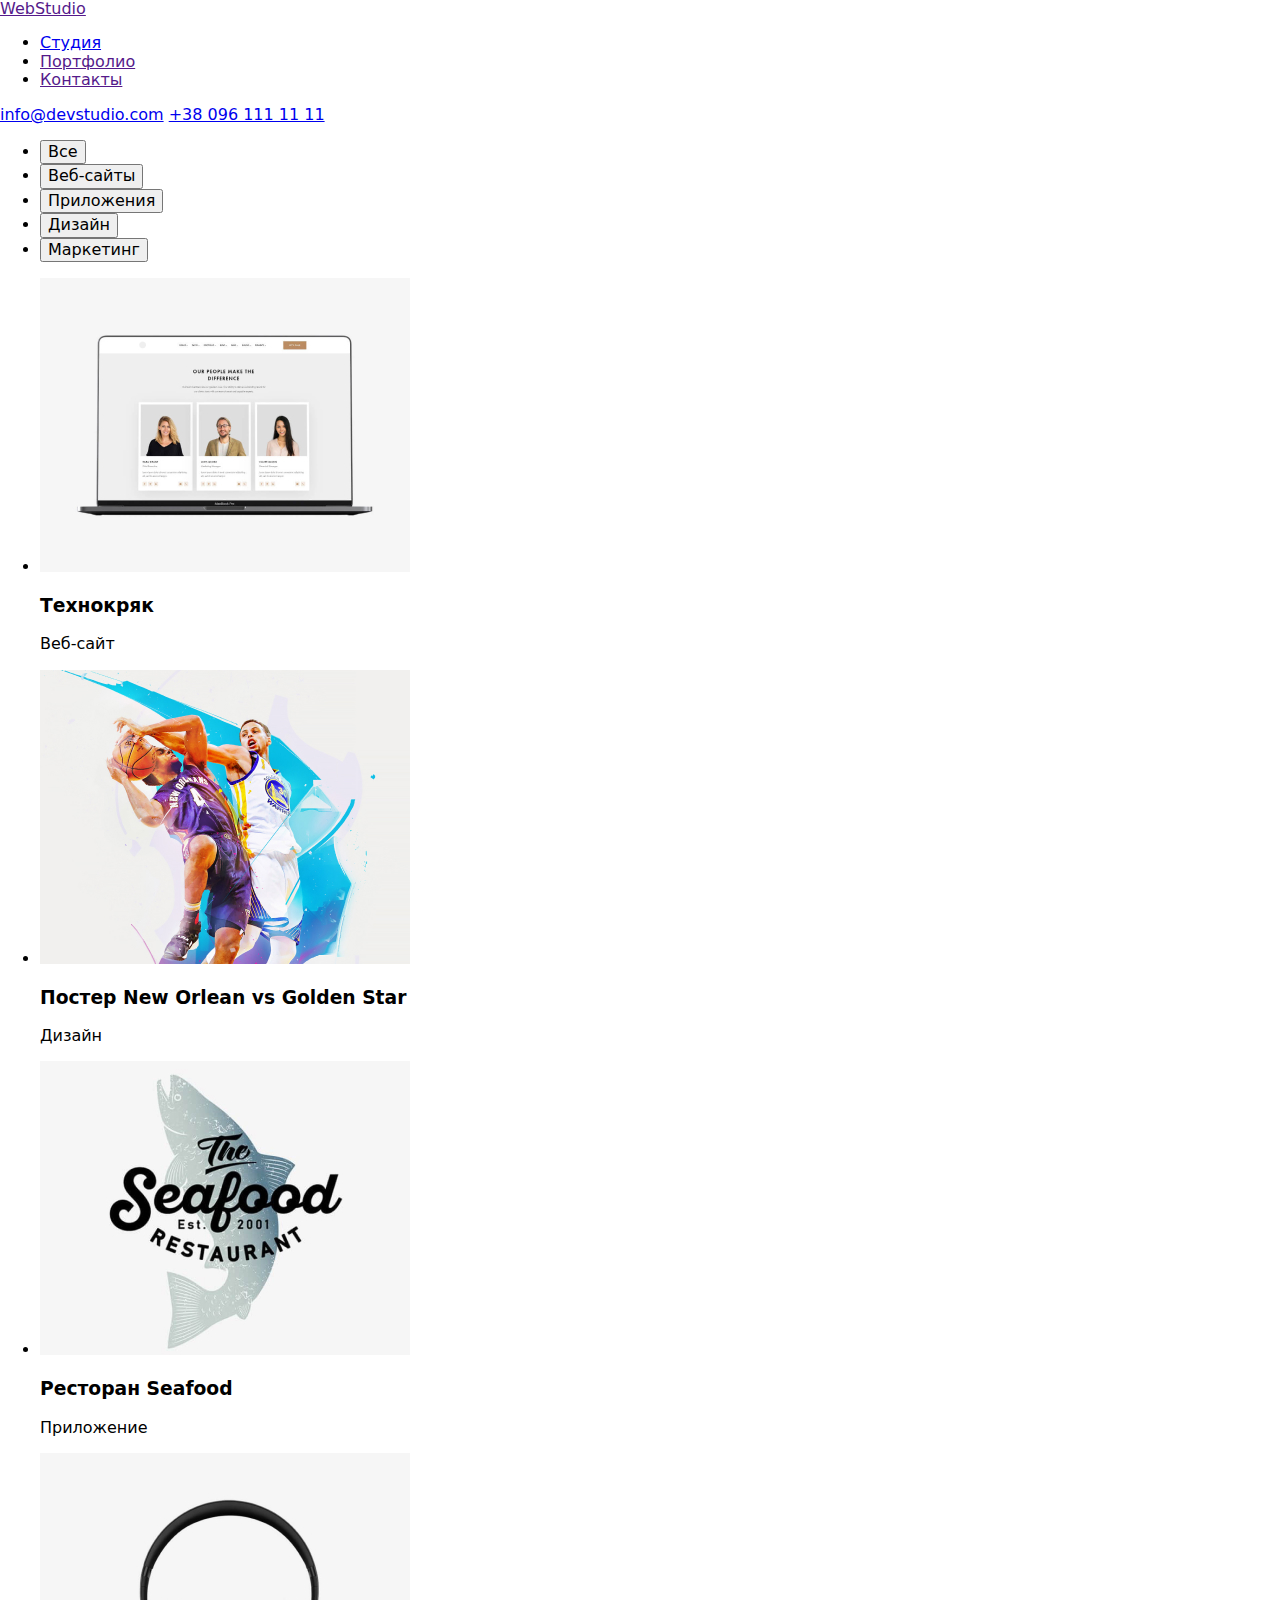
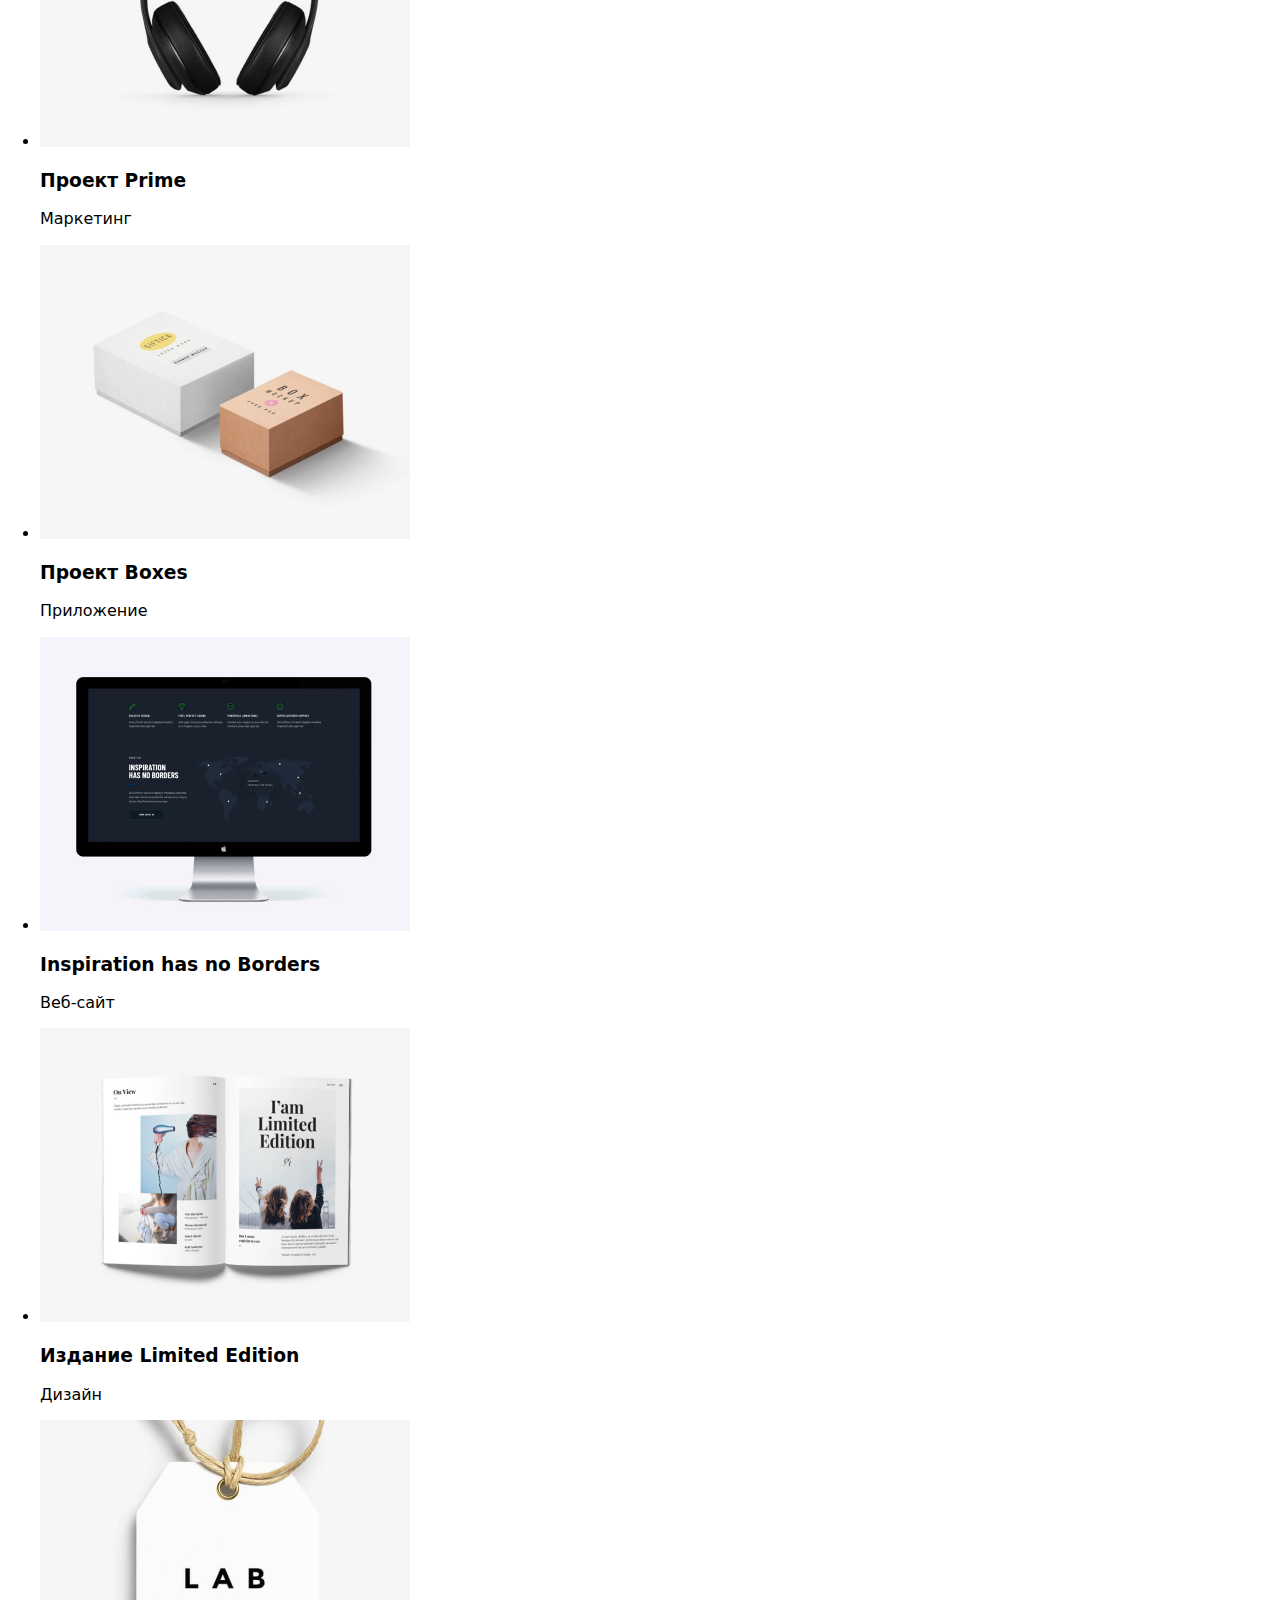
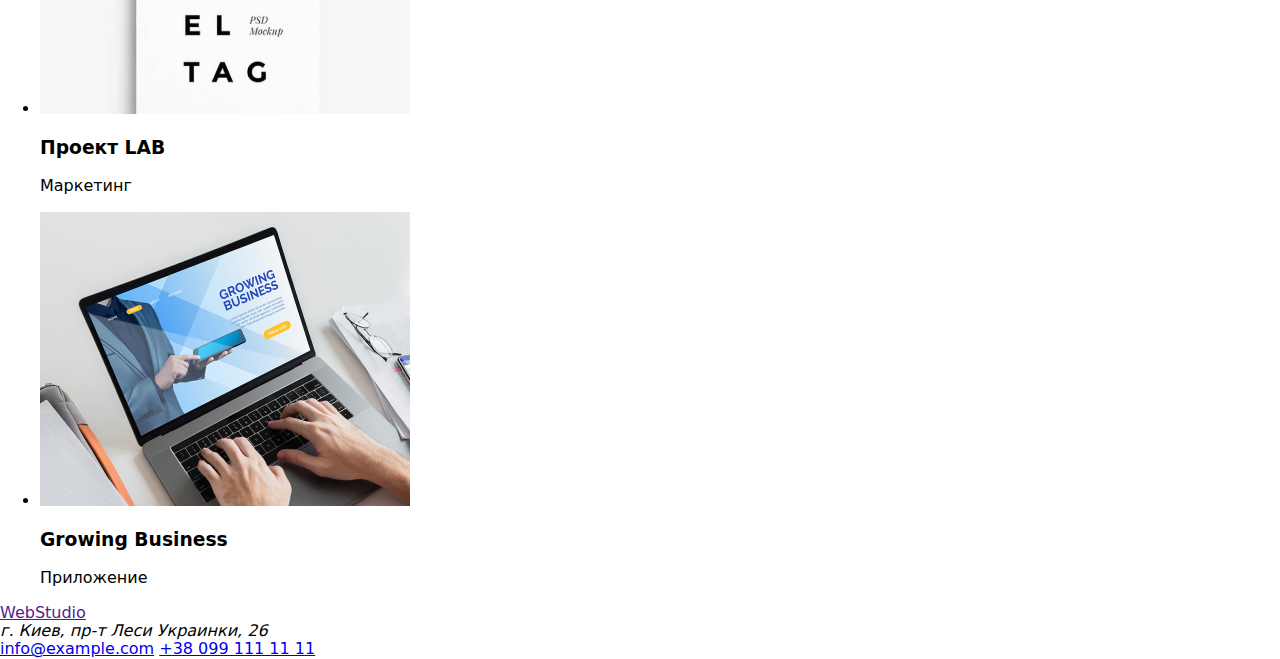
==== portfolio.html @ 9ca9619c "push2" ====
<!DOCTYPE html>
<html lang="ru">

<head>
    <meta charset="UTF-8" />
    <meta http-equiv="X-UA-Compatible" content="IE=edge" />
    <meta name="viewport" content="width=device-width, initial-scale=1.0" />
    <title>Portfolio</title>
    <link rel="stylesheet" href="./css/styles.css">
    <link rel="stylesheet"
        href="https://cdnjs.cloudflare.com/ajax/libs/modern-normalize/1.1.0/modern-normalize.min.css" />
    <link rel="preconnect" href="https://fonts.googleapis.com">
    <link rel="preconnect" href="https://fonts.gstatic.com" crossorigin>
    <link
        href="https://fonts.googleapis.com/css2?family=Raleway:wght@700&family=Roboto:ital,wght@0,500;0,700;1,400;1,900&display=swap"
        rel="stylesheet">
</head>

<body class="head">
    <header>
        <a href="">WebStudio</a>
        <nav>
            <ul>
                <li><a href="./index.html">Студия</a></li>
                <li><a href="">Портфолио</a></li>
                <li><a href="">Контакты</a></li>
            </ul>
        </nav>
        <a href="mailto:info@devstudio.com">info@devstudio.com</a>
        <a href="tel:+380961111111">+38 096 111 11 11</a>
    </header>
    <main>
        <nav>
            <ul>
                <li><button type="button">Все</button></li>
                <li><button type="button">Веб-сайты</button></li>
                <li><button type="button">Приложения</button></li>
                <li><button type="button">Дизайн</button></li>
                <li><button type="button">Маркетинг</button></li>
            </ul>
        </nav>
        <ul>
            <li>
                <img src="./images/portfolio/tekhnokryak.jpg" alt="Технокряк" width="370" />
                <h3>Технокряк</h3>
                <p>Веб-сайт</p>
            </li>
            <li>
                <img src="./images/portfolio/New-Orlean-vs-Golden-Star.jpg" alt="Постер" width="370" />
                <h3>Постер New Orlean vs Golden Star</h3>
                <p>Дизайн</p>
            </li>
            <li>
                <img src="./images/portfolio/seafood.jpg" alt="Приложение" width="370" />
                <h3>Ресторан Seafood</h3>
                <p>Приложение</p>
            </li>
            <li>
                <img src="./images/portfolio/prime.jpg" alt="Прайм" width="370" />
                <h3>Проект Prime</h3>
                <p>Маркетинг</p>
            </li>
            <li>
                <img src="./images/portfolio/boxes.jpg" alt="Проект Боксес" width="370">
                <h3>Проект Boxes</h3>
                <p>Приложение</p>
            </li>
            <li>
                <img src="./images/portfolio/Inspiration-has-no-Borders.jpg" lang="en" alt="Inspiration has no Borders"
                    width="370">
                <h3 lang="en">Inspiration has no Borders</h3>
                <p>Веб-сайт</p>
            </li>
            <li>
                <img src="./images/portfolio/limited-edition.jpg" alt="Издание Limited Edition" width="370">
                <h3>Издание Limited Edition</h3>
                <p>Дизайн</p>
            </li>
            <li>
                <img src="./images/portfolio/lab.jpg" alt="Проект LAB" width="370">
                <h3>Проект LAB</h3>
                <p>Маркетинг</p>
            </li>
            <li>
                <img src="./images/portfolio/growing-business.jpg" alt="Growing Business" width="370">
                <h3 lang="en">Growing Business</h3>
                <p>Приложение</p>
            </li>
        </ul>
    </main>
    <footer>
        <a href="">WebStudio</a>
        <address>г. Киев, пр-т Леси Украинки, 26</address>
        <a href="mailto:info@example.com">info@example.com</a>
        <a href="tel:+380991111111">+38 099 111 11 11</a>
    </footer>
</body>

</html>
---- css/styles.css ----
:root {
    --brand-color #2196F3;
    --white-color #ffffff;
}

.web {
    position: absolute;
    width: 145px;
    height: 31px;
    left: 215px;
    top: 24px;
    font-family: Raleway;
    font-style: normal;
    font-weight: bold;
    font-size: 26px;
    line-height: 31px;
    letter-spacing: 0.03em;
    color: #2196f3;
}

.head-studio {
    position: absolute;
    width: 49px;
    height: 16px;
    left: 453px;
    top: 32px;
    font-family: Roboto;
    font-style: normal;
    font-weight: 500;
    font-size: 14px;
    line-height: 16px;
    letter-spacing: 0.02em;
    color: #212121;
    text-decoration: none;
}

.head-studio:hover  {
    color: #2196F3;
}

.head-portfolio {
    position: absolute;
    width: 77px;
    height: 16px;
    left: 552px;
    top: 32px;
    font-family: Roboto;
    font-style: normal;
    font-weight: 500;
    font-size: 14px;
    line-height: 16px;
    letter-spacing: 0.02em;
    color: #212121;
    text-decoration: none;
}

.head-portfolio:hover  {
    color: #2196F3;
}

.head-contacts {
    position: absolute;
    width: 68px;
    height: 16px;
    left: 679px;
    top: 32px;
    font-family: Roboto;
    font-style: normal;
    font-weight: 500;
    font-size: 14px;
    line-height: 16px;
    letter-spacing: 0.02em;
    color: #212121;
    text-decoration: none;
}

.head-contacts:hover  {
    color: #2196F3;
}

.head-mail {
    position: absolute;
    width: 135px;
    height: 16px;
    left: 1078px;
    top: 32px;
    font-family: Roboto;
    font-style: normal;
    font-weight: 500;
    font-size: 14px;
    line-height: 16px;
    letter-spacing: 0.02em;
    color: #757575;
}

.head-mail:hover {
    color: #2196F3;
}

.head-tel {
    position: absolute;
    width: 122px;
    height: 16px;
    left: 1263px;
    top: 32px;
    font-family: Roboto;
    font-style: normal;
    font-weight: 500;
    font-size: 14px;
    line-height: 16px;
    letter-spacing: 0.02em;
    color: #757575;
}

.head-tel:hover {
    color: #2196F3;
}

.general {
  background-color: #e5e5e5;
  position: relative;
  width: 1600px;
  height: 2349px;
}

.head {
  position: absolute;
  width: 1600px;
  height: 80px;
  left: 0px;
  top: 0px;
  background: #ffffff;
}

.heroe {
  position: absolute;
  width: 1600px;
  height: 600px;
  left: 0px;
  top: 80px;
  background-color: #2f303a;
}

.button {
}

.body {
}

.body {
  background-color: #e5e5e5;
}

/*
акцент #2196F3;
заголовки, ссылки #212121;
белый #FFFFFF;

*/
/* 
 style="list-style: none;"
  */
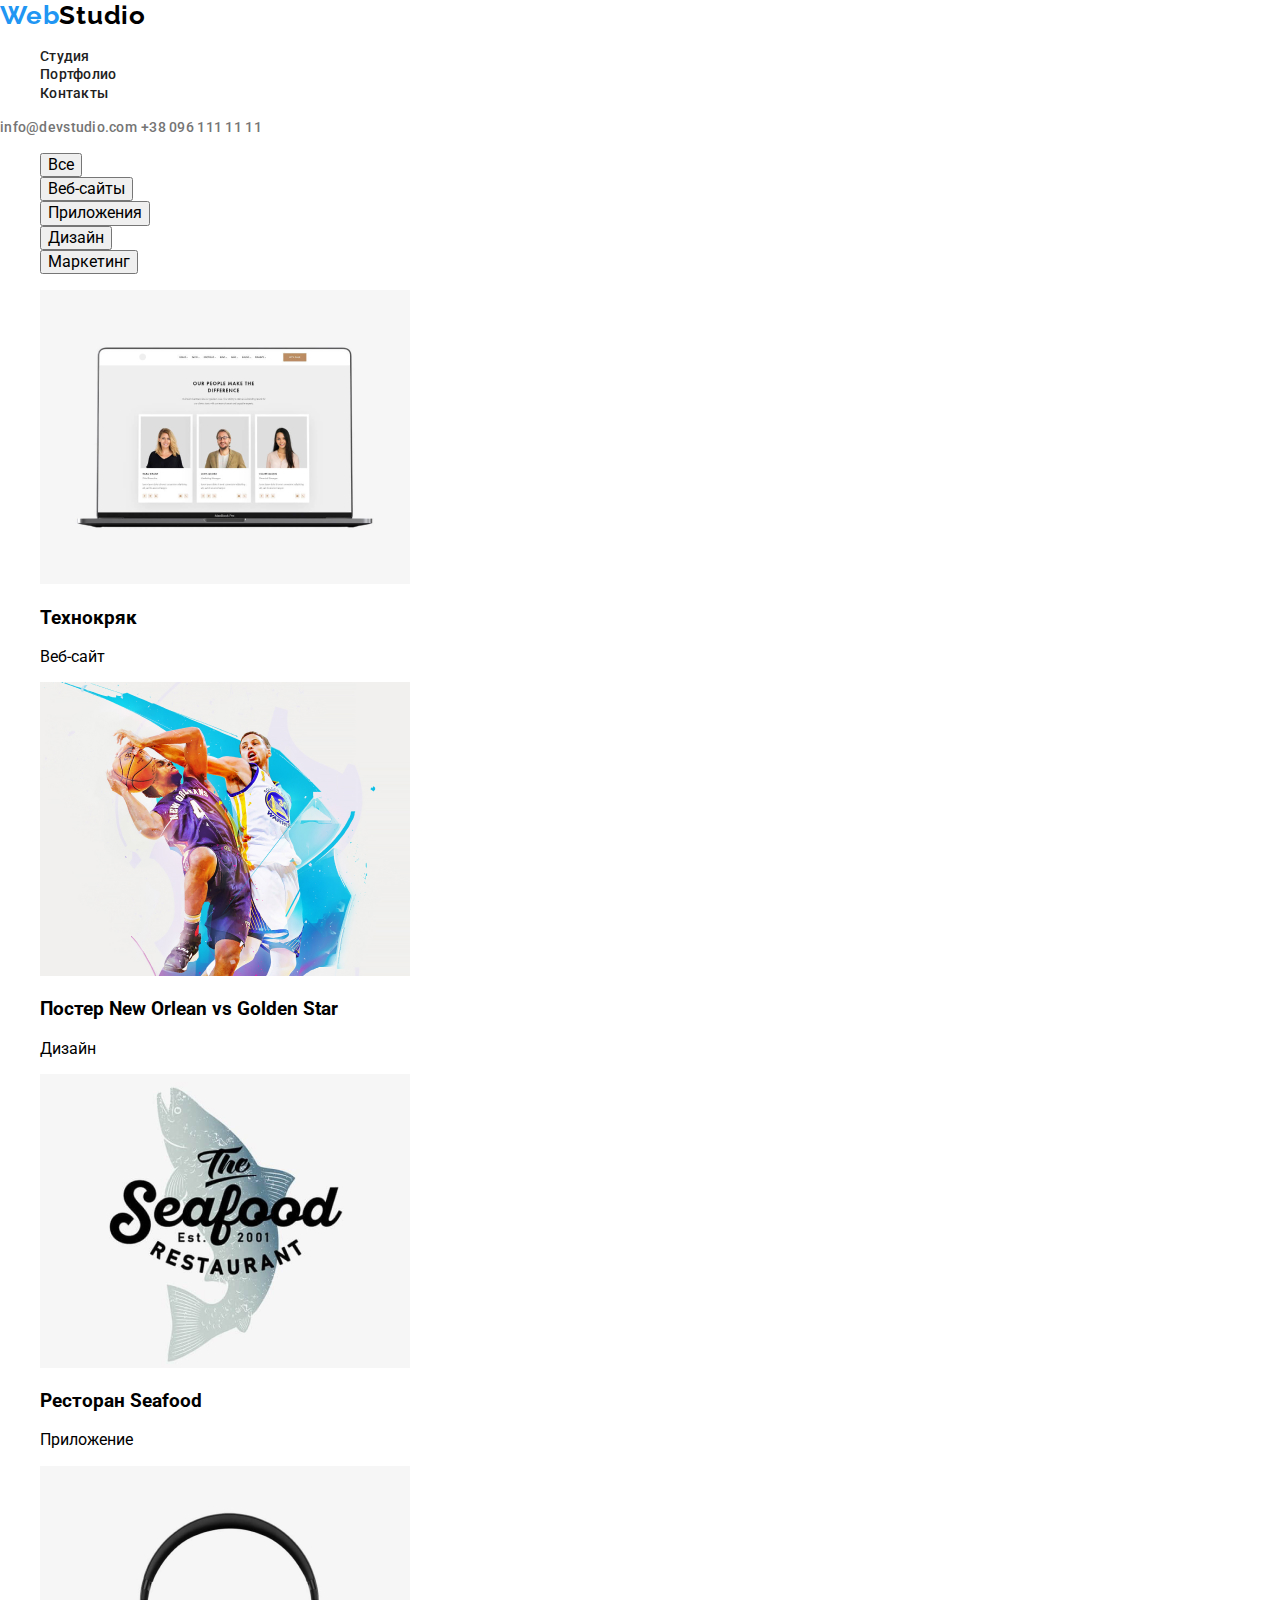
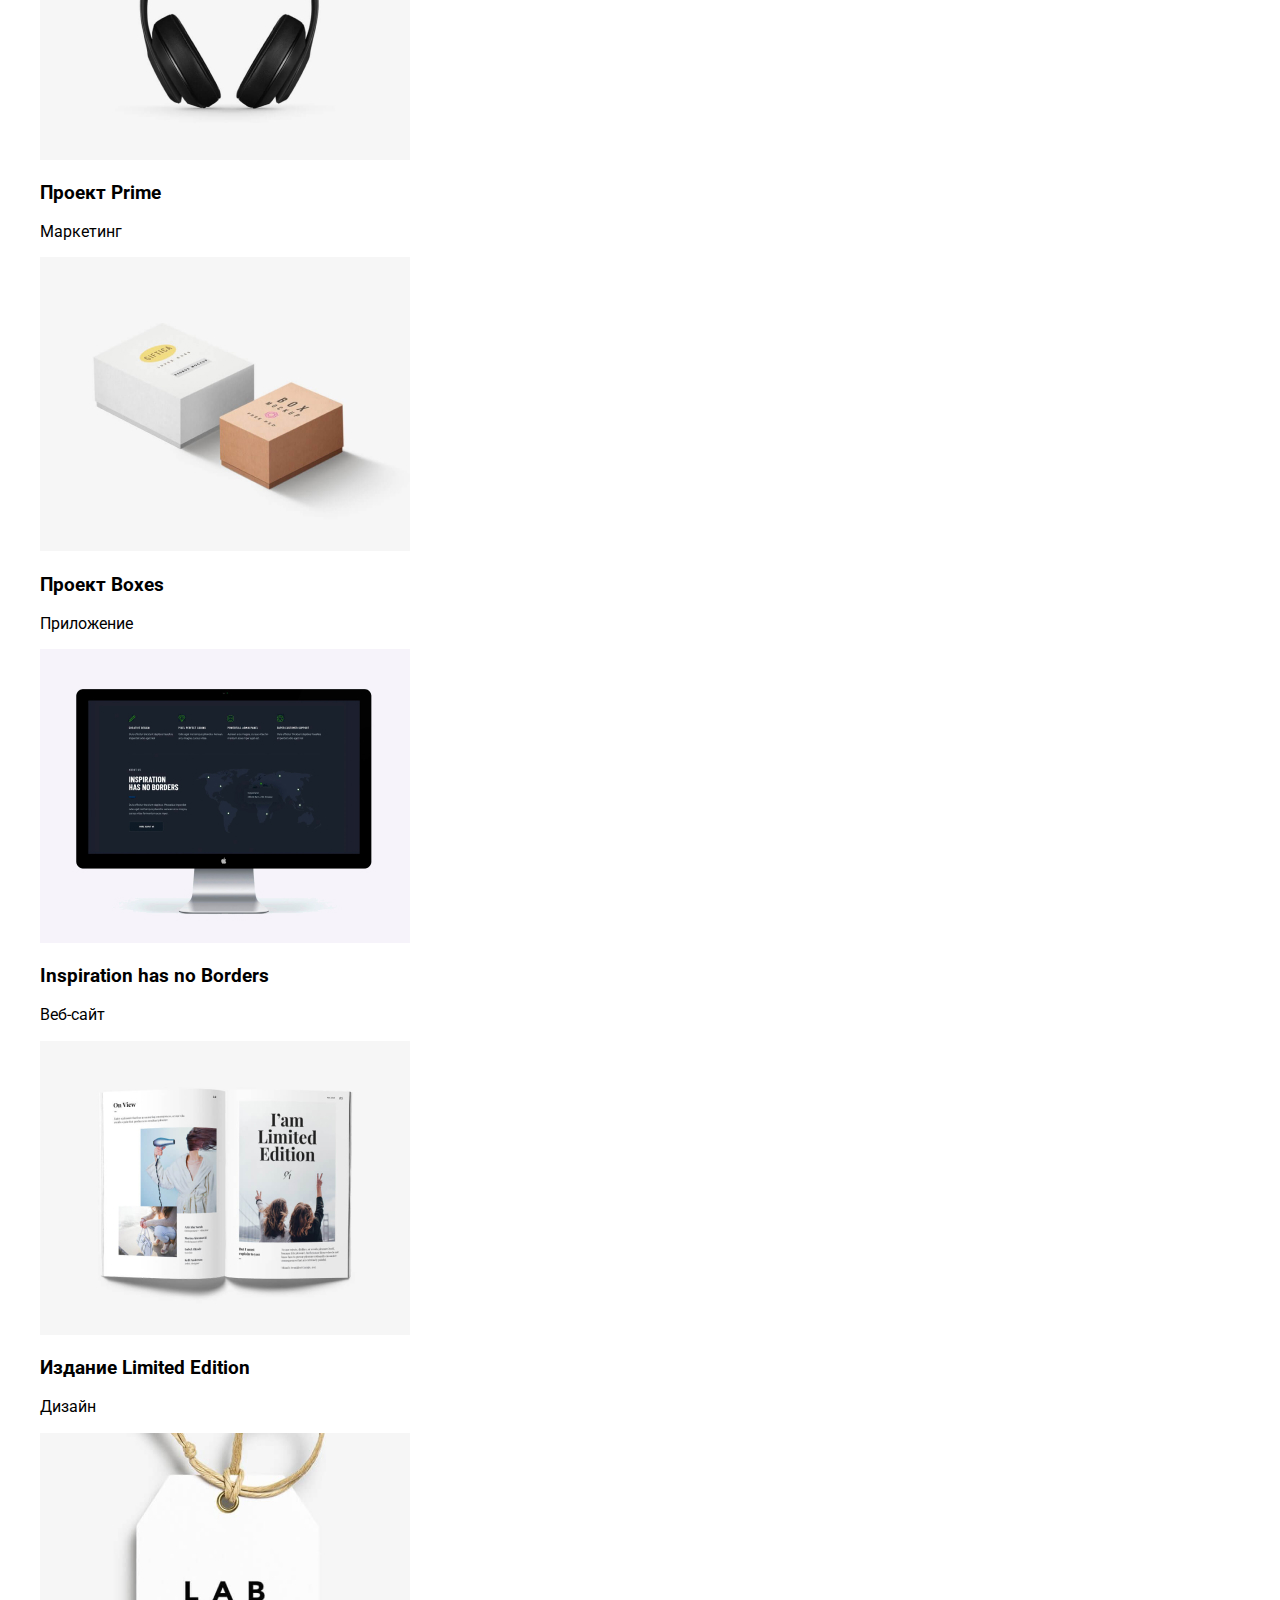
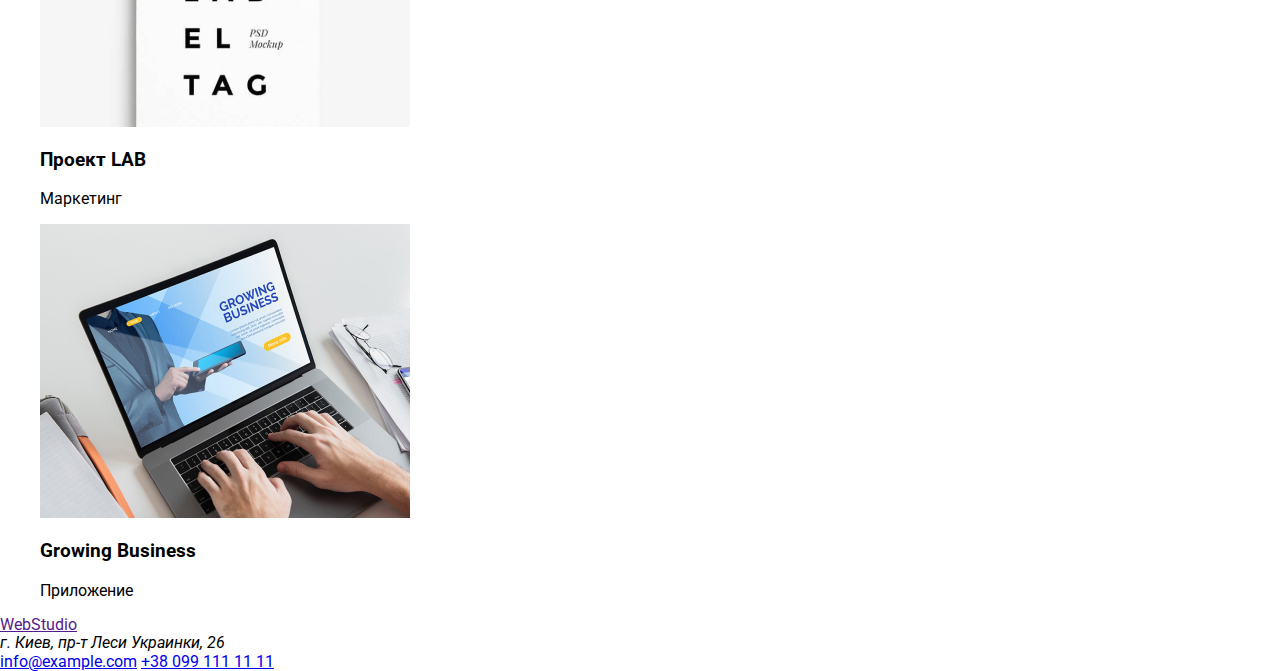
==== commit 479b1ce2: "header done" ====
--- a/portfolio.html
+++ b/portfolio.html
@@ -12,26 +12,27 @@
     <link rel="preconnect" href="https://fonts.googleapis.com">
     <link rel="preconnect" href="https://fonts.gstatic.com" crossorigin>
     <link
-        href="https://fonts.googleapis.com/css2?family=Raleway:wght@700&family=Roboto:ital,wght@0,500;0,700;1,400;1,900&display=swap"
+        href="https://fonts.googleapis.com/css2?family=Raleway:wght@700&family=Roboto:wght@400;500;700;900&display=swap"
         rel="stylesheet">
 </head>
 
-<body class="head">
-    <header>
-        <a href="">WebStudio</a>
-        <nav>
-            <ul>
-                <li><a href="./index.html">Студия</a></li>
-                <li><a href="">Портфолио</a></li>
-                <li><a href="">Контакты</a></li>
+<body class="body">
+    <header class="header">
+        <a href="" class="header-web-link link" lang="en">Web<span class="header-studio-link link"
+                lang="en">Studio</span></a>
+        <nav class="nav">
+            <ul class="list">
+                <li><a class="header-page-link link" href="./index.html">Студия</a></li>
+                <li><a class="header-page-link link" href="">Портфолио</a></li>
+                <li><a class="header-page-link link" href="">Контакты</a></li>
             </ul>
         </nav>
-        <a href="mailto:info@devstudio.com">info@devstudio.com</a>
-        <a href="tel:+380961111111">+38 096 111 11 11</a>
+        <a class="header-mail-tel link" href="mailto:info@devstudio.com">info@devstudio.com</a>
+        <a class="header-mail-tel link" href="tel:+380961111111">+38 096 111 11 11</a>
     </header>
     <main>
         <nav>
-            <ul>
+            <ul class="list">
                 <li><button type="button">Все</button></li>
                 <li><button type="button">Веб-сайты</button></li>
                 <li><button type="button">Приложения</button></li>
@@ -39,7 +40,7 @@
                 <li><button type="button">Маркетинг</button></li>
             </ul>
         </nav>
-        <ul>
+        <ul class="list">
             <li>
                 <img src="./images/portfolio/tekhnokryak.jpg" alt="Технокряк" width="370" />
                 <h3>Технокряк</h3>
--- a/css/styles.css
+++ b/css/styles.css
@@ -1,162 +1,74 @@
 :root {
-    --brand-color #2196F3;
-    --white-color #ffffff;
-}
-
-.web {
-    position: absolute;
-    width: 145px;
-    height: 31px;
-    left: 215px;
-    top: 24px;
-    font-family: Raleway;
-    font-style: normal;
-    font-weight: bold;
-    font-size: 26px;
-    line-height: 31px;
-    letter-spacing: 0.03em;
-    color: #2196f3;
-}
-
-.head-studio {
-    position: absolute;
-    width: 49px;
-    height: 16px;
-    left: 453px;
-    top: 32px;
-    font-family: Roboto;
-    font-style: normal;
-    font-weight: 500;
-    font-size: 14px;
-    line-height: 16px;
-    letter-spacing: 0.02em;
-    color: #212121;
-    text-decoration: none;
-}
-
-.head-studio:hover  {
-    color: #2196F3;
-}
-
-.head-portfolio {
-    position: absolute;
-    width: 77px;
-    height: 16px;
-    left: 552px;
-    top: 32px;
-    font-family: Roboto;
-    font-style: normal;
-    font-weight: 500;
-    font-size: 14px;
-    line-height: 16px;
-    letter-spacing: 0.02em;
-    color: #212121;
-    text-decoration: none;
-}
-
-.head-portfolio:hover  {
-    color: #2196F3;
-}
-
-.head-contacts {
-    position: absolute;
-    width: 68px;
-    height: 16px;
-    left: 679px;
-    top: 32px;
-    font-family: Roboto;
-    font-style: normal;
-    font-weight: 500;
-    font-size: 14px;
-    line-height: 16px;
-    letter-spacing: 0.02em;
-    color: #212121;
-    text-decoration: none;
-}
-
-.head-contacts:hover  {
-    color: #2196F3;
-}
-
-.head-mail {
-    position: absolute;
-    width: 135px;
-    height: 16px;
-    left: 1078px;
-    top: 32px;
-    font-family: Roboto;
-    font-style: normal;
-    font-weight: 500;
-    font-size: 14px;
-    line-height: 16px;
-    letter-spacing: 0.02em;
-    color: #757575;
-}
-
-.head-mail:hover {
-    color: #2196F3;
-}
-
-.head-tel {
-    position: absolute;
-    width: 122px;
-    height: 16px;
-    left: 1263px;
-    top: 32px;
-    font-family: Roboto;
-    font-style: normal;
-    font-weight: 500;
-    font-size: 14px;
-    line-height: 16px;
-    letter-spacing: 0.02em;
-    color: #757575;
-}
-
-.head-tel:hover {
-    color: #2196F3;
-}
-
-.general {
-  background-color: #e5e5e5;
-  position: relative;
-  width: 1600px;
-  height: 2349px;
-}
-
-.head {
-  position: absolute;
-  width: 1600px;
-  height: 80px;
-  left: 0px;
-  top: 0px;
-  background: #ffffff;
-}
-
-.heroe {
-  position: absolute;
-  width: 1600px;
-  height: 600px;
-  left: 0px;
-  top: 80px;
-  background-color: #2f303a;
-}
-
-.button {
+  --brand-color: #2196f3;
+  --white-color: #ffffff;
+  --nav-color: #212121;
+  --color-gray: #757575;
 }
 
 .body {
+  font-family: "Raleway", sans-serif;
+  font-family: "Roboto", sans-serif;
 }
 
-.body {
-  background-color: #e5e5e5;
+.list {
+  list-style: none;
 }
 
-/*
-акцент #2196F3;
-заголовки, ссылки #212121;
-белый #FFFFFF;
+.link {
+  text-decoration: none;
+}
 
-*/
-/* 
- style="list-style: none;"
-  */
+.hero-button {
+  background-color: var(--brand-color);
+}
+
+/* -------------HEADER--------------- */
+.header {
+  background-color: var(--white-color);
+}
+
+.header-web-link {
+  font-family: Raleway;
+  font-style: normal;
+  font-weight: bold;
+  font-size: 26px;
+  line-height: 1.19;
+  letter-spacing: 0.03em;
+  color: var(--brand-color);
+}
+
+.header-studio-link {
+  font-family: Raleway;
+  font-style: normal;
+  font-weight: bold;
+  font-size: 26px;
+  line-height: 1.19;
+  letter-spacing: 0.03em;
+  color: #000000;
+}
+
+.header-page-link {
+  font-weight: 500;
+  font-size: 14px;
+  line-height: 1.14;
+  letter-spacing: 0.02em;
+  color: var(--nav-color);
+}
+
+.header-page-link:hover,
+.header-page-link:focus {
+  color: var(--brand-color);
+}
+
+.header-mail-tel {
+  font-weight: 500;
+  font-size: 14px;
+  line-height: 1.14;
+  letter-spacing: 0.02em;
+  color: var(--color-gray);
+}
+
+.header-mail-tel:hover,
+.header-mail-tel:focus {
+  color: var(--brand-color);
+}
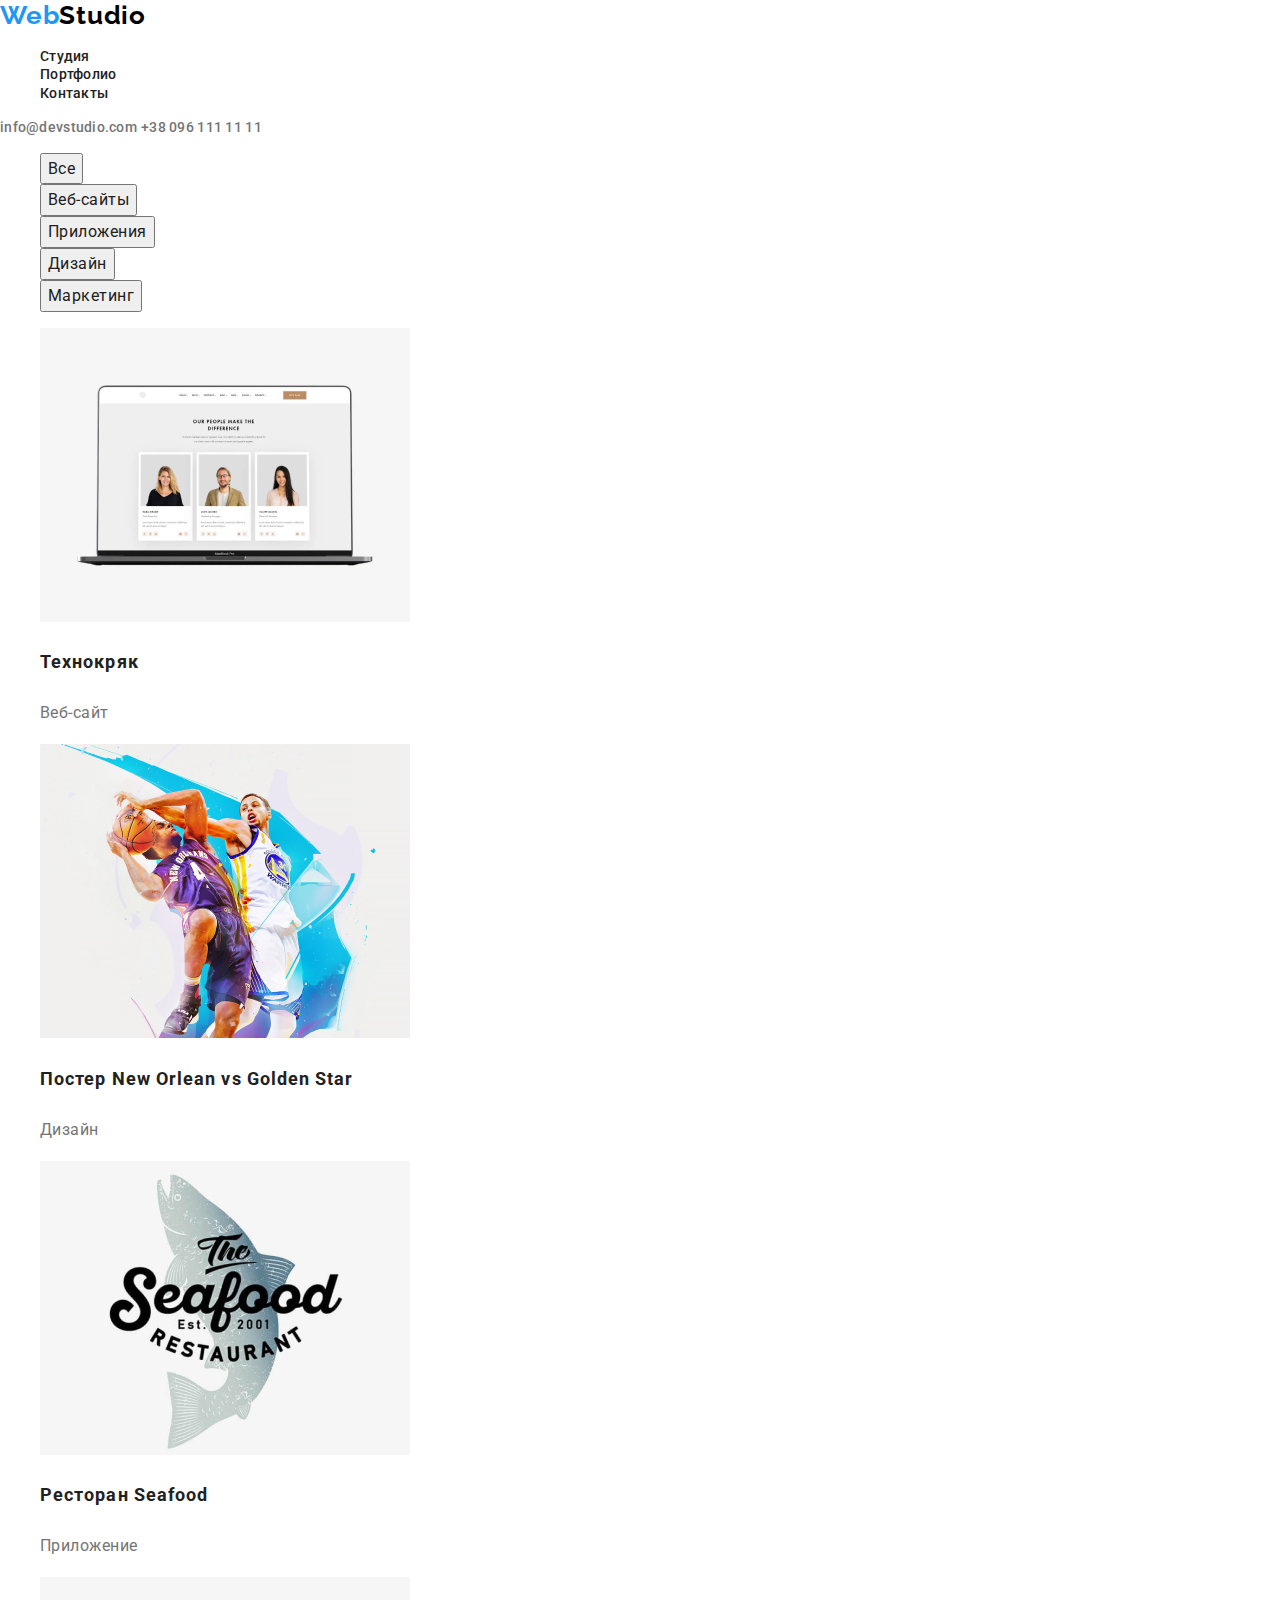
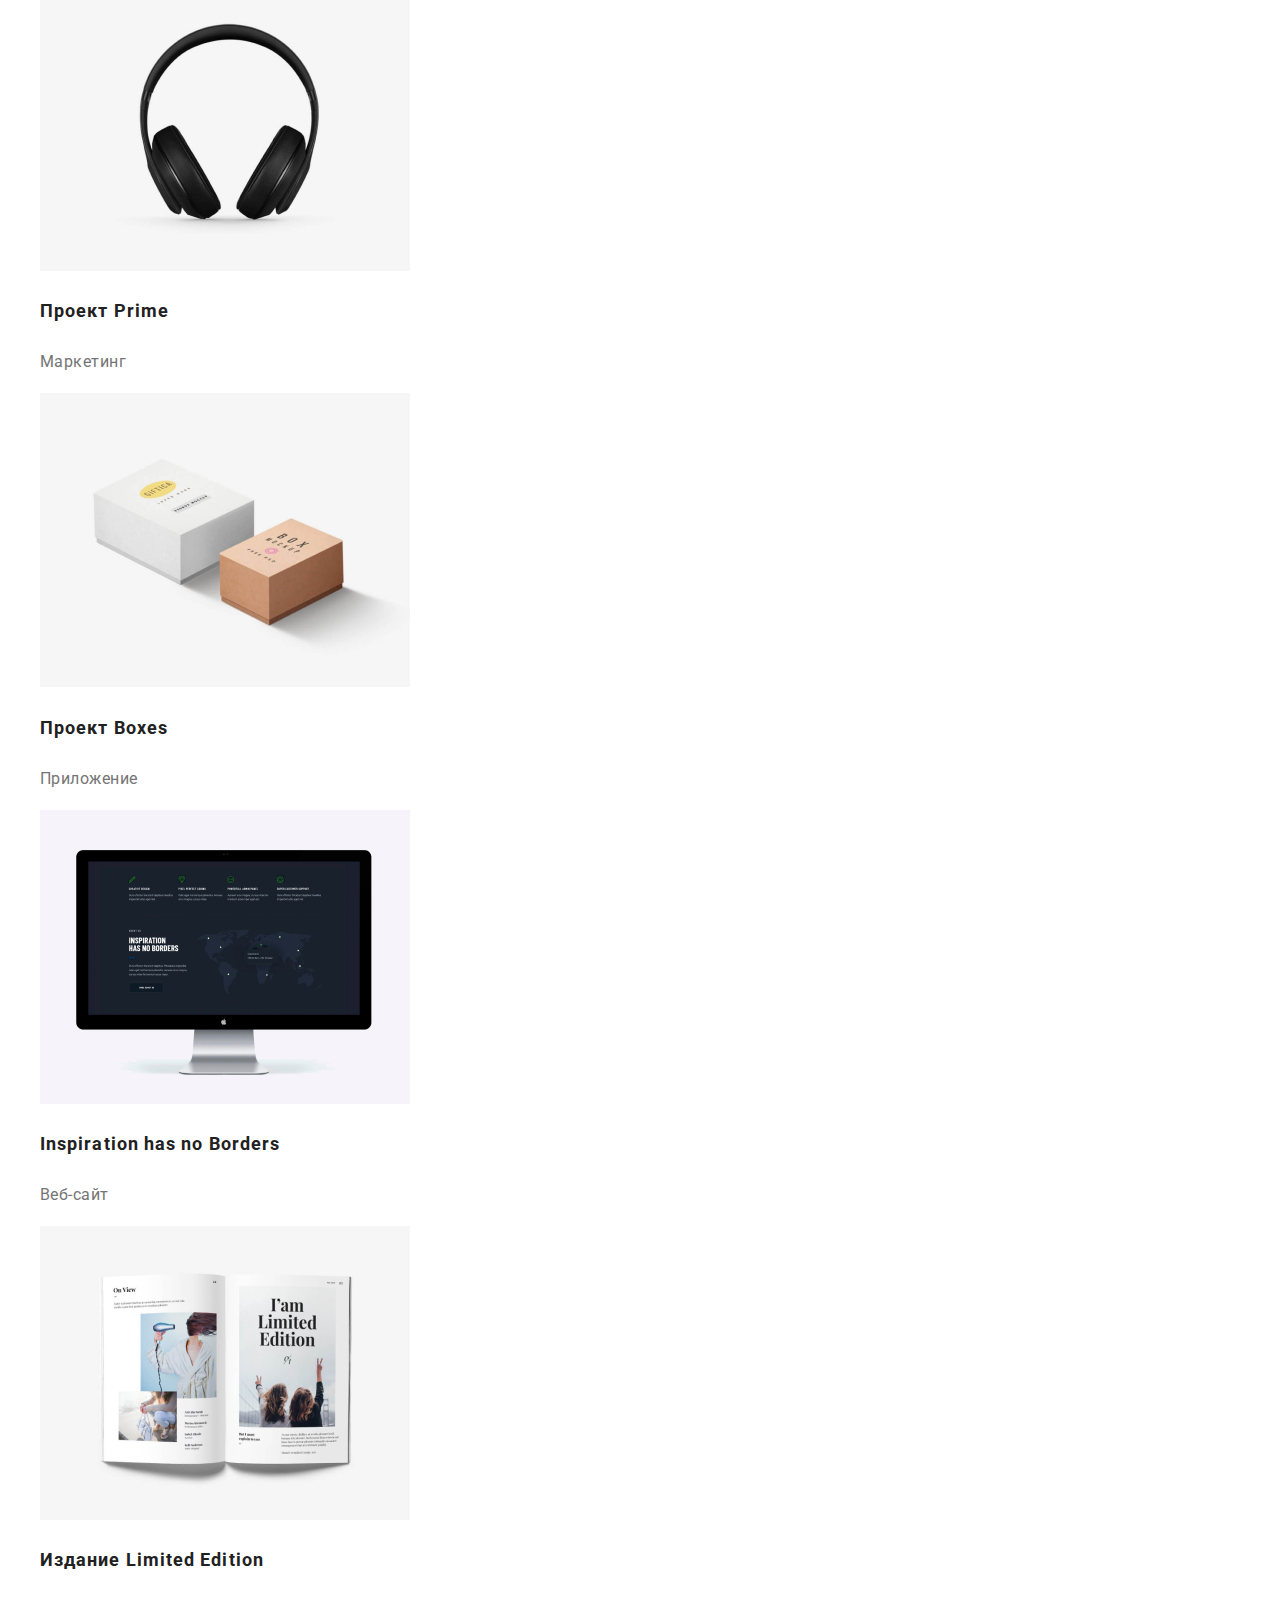
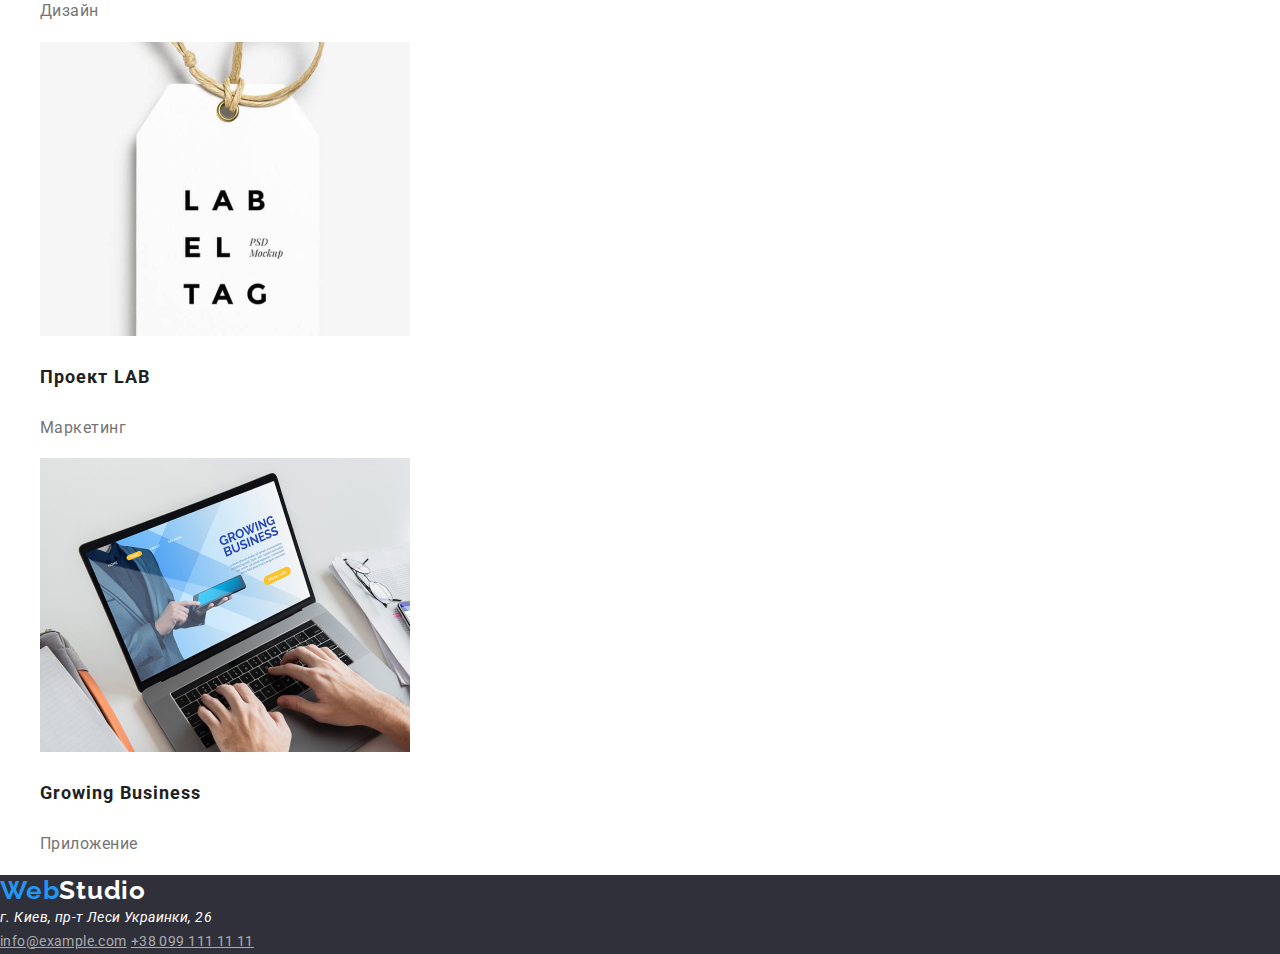
==== commit 23536a54: "portfolio done" ====
--- a/portfolio.html
+++ b/portfolio.html
@@ -18,7 +18,7 @@
 
 <body class="body">
     <header class="header">
-        <a href="" class="header-web-link link" lang="en">Web<span class="header-studio-link link"
+        <a href="./index.html" class="web-link link" lang="en">Web<span class="studio-link link"
                 lang="en">Studio</span></a>
         <nav class="nav">
             <ul class="list">
@@ -33,67 +33,67 @@
     <main>
         <nav>
             <ul class="list">
-                <li><button type="button">Все</button></li>
-                <li><button type="button">Веб-сайты</button></li>
-                <li><button type="button">Приложения</button></li>
-                <li><button type="button">Дизайн</button></li>
-                <li><button type="button">Маркетинг</button></li>
+                <li><button class="portfolio-button" type="button">Все</button></li>
+                <li><button class="portfolio-button" type="button">Веб-сайты</button></li>
+                <li><button class="portfolio-button" type="button">Приложения</button></li>
+                <li><button class="portfolio-button" type="button">Дизайн</button></li>
+                <li><button class="portfolio-button" type="button">Маркетинг</button></li>
             </ul>
         </nav>
         <ul class="list">
             <li>
                 <img src="./images/portfolio/tekhnokryak.jpg" alt="Технокряк" width="370" />
-                <h3>Технокряк</h3>
-                <p>Веб-сайт</p>
+                <h3 class="portfolio-title">Технокряк</h3>
+                <p class="portfolio-text">Веб-сайт</p>
             </li>
             <li>
                 <img src="./images/portfolio/New-Orlean-vs-Golden-Star.jpg" alt="Постер" width="370" />
-                <h3>Постер New Orlean vs Golden Star</h3>
-                <p>Дизайн</p>
+                <h3 class="portfolio-title">Постер New Orlean vs Golden Star</h3>
+                <p class="portfolio-text">Дизайн</p>
             </li>
             <li>
                 <img src="./images/portfolio/seafood.jpg" alt="Приложение" width="370" />
-                <h3>Ресторан Seafood</h3>
-                <p>Приложение</p>
+                <h3 class="portfolio-title">Ресторан Seafood</h3>
+                <p class="portfolio-text">Приложение</p>
             </li>
             <li>
                 <img src="./images/portfolio/prime.jpg" alt="Прайм" width="370" />
-                <h3>Проект Prime</h3>
-                <p>Маркетинг</p>
+                <h3 class="portfolio-title">Проект Prime</h3>
+                <p class="portfolio-text">Маркетинг</p>
             </li>
             <li>
                 <img src="./images/portfolio/boxes.jpg" alt="Проект Боксес" width="370">
-                <h3>Проект Boxes</h3>
-                <p>Приложение</p>
+                <h3 class="portfolio-title">Проект Boxes</h3>
+                <p class="portfolio-text">Приложение</p>
             </li>
             <li>
                 <img src="./images/portfolio/Inspiration-has-no-Borders.jpg" lang="en" alt="Inspiration has no Borders"
                     width="370">
-                <h3 lang="en">Inspiration has no Borders</h3>
-                <p>Веб-сайт</p>
+                <h3 class="portfolio-title" lang="en">Inspiration has no Borders</h3>
+                <p class="portfolio-text">Веб-сайт</p>
             </li>
             <li>
                 <img src="./images/portfolio/limited-edition.jpg" alt="Издание Limited Edition" width="370">
-                <h3>Издание Limited Edition</h3>
-                <p>Дизайн</p>
+                <h3 class="portfolio-title">Издание Limited Edition</h3>
+                <p class="portfolio-text">Дизайн</p>
             </li>
             <li>
                 <img src="./images/portfolio/lab.jpg" alt="Проект LAB" width="370">
-                <h3>Проект LAB</h3>
-                <p>Маркетинг</p>
+                <h3 class="portfolio-title">Проект LAB</h3>
+                <p class="portfolio-text">Маркетинг</p>
             </li>
             <li>
                 <img src="./images/portfolio/growing-business.jpg" alt="Growing Business" width="370">
-                <h3 lang="en">Growing Business</h3>
-                <p>Приложение</p>
+                <h3 class="portfolio-title" lang="en">Growing Business</h3>
+                <p class="portfolio-text">Приложение</p>
             </li>
         </ul>
     </main>
-    <footer>
-        <a href="">WebStudio</a>
-        <address>г. Киев, пр-т Леси Украинки, 26</address>
-        <a href="mailto:info@example.com">info@example.com</a>
-        <a href="tel:+380991111111">+38 099 111 11 11</a>
+    <footer class="footer">
+        <a href="" class="web-link link" lang="en">Web<span class="studio-link-footer link" lang="en">Studio</span></a>
+        <address class="address">г. Киев, пр-т Леси Украинки, 26</address>
+        <a class="footer-mail-tel" lang="en" href="mailto:info@example.com">info@example.com</a>
+        <a class="footer-mail-tel" href="tel:+380991111111">+38 099 111 11 11</a>
     </footer>
 </body>
 
--- a/css/styles.css
+++ b/css/styles.css
@@ -3,11 +3,13 @@
   --white-color: #ffffff;
   --nav-color: #212121;
   --color-gray: #757575;
+  --color-dark-gray: #2f303a;
 }
 
 .body {
   font-family: "Raleway", sans-serif;
   font-family: "Roboto", sans-serif;
+  background-color: var(--white-color);
 }
 
 .list {
@@ -23,11 +25,11 @@
 }
 
 /* -------------HEADER--------------- */
-.header {
+/* .header {
   background-color: var(--white-color);
-}
-
-.header-web-link {
+} */
+
+.web-link {
   font-family: Raleway;
   font-style: normal;
   font-weight: bold;
@@ -37,7 +39,7 @@
   color: var(--brand-color);
 }
 
-.header-studio-link {
+.studio-link {
   font-family: Raleway;
   font-style: normal;
   font-weight: bold;
@@ -72,3 +74,135 @@
 .header-mail-tel:focus {
   color: var(--brand-color);
 }
+
+/* ----------------------------HERO--------------- */
+
+.hero {
+  background-color: var(--color-dark-gray);
+}
+
+.hero-text {
+  font-style: normal;
+  font-weight: 900;
+  font-size: 44px;
+  line-height: 1.36;
+  text-align: center;
+  letter-spacing: 0.06em;
+  text-transform: uppercase;
+  color: var(--white-color);
+}
+
+.hero-button {
+  font-style: normal;
+  font-weight: bold;
+  font-size: 16px;
+  line-height: 1.87;
+  display: flex;
+  align-items: center;
+  text-align: center;
+  letter-spacing: 0.06em;
+  color: var(--white-color);
+}
+
+/* ----------------------------CENTRAL LIST--------------- */
+
+.central-list-title {
+  font-size: 14px;
+  line-height: 1.14;
+  letter-spacing: 0.03em;
+  text-transform: uppercase;
+  color: var(--nav-color);
+}
+
+.central-list-text {
+  font-size: 14px;
+  line-height: 1.71;
+  /* or 171% */
+  letter-spacing: 0.03em;
+  color: var(--color-gray);
+}
+
+/* ----------------------------WHAT WE DO--------------- */
+
+.central-title {
+  font-size: 36px;
+  line-height: 1.28;
+  text-align: center;
+  letter-spacing: 0.03em;
+  color: var(--nav-color);
+}
+/* ----------------------------OUR TEAM--------------- */
+
+.team-name {
+  font-size: 16px;
+  line-height: 1.19;
+  text-align: center;
+  letter-spacing: 0.03em;
+  color: var(--nav-color);
+}
+
+.team-position {
+  font-size: 16px;
+  line-height: 1.19;
+  text-align: center;
+  letter-spacing: 0.03em;
+  color: var(--color-gray);
+}
+
+/* ----------------------------FOOTER--------------- */
+.footer {
+  background-color: var(--color-dark-gray);
+}
+
+.studio-link-footer {
+  font-family: Raleway;
+  font-style: normal;
+  font-weight: bold;
+  font-size: 26px;
+  line-height: 1.19;
+  letter-spacing: 0.03em;
+  color: var(--white-color);
+}
+
+.address {
+  font-size: 14px;
+  line-height: 1.71;
+  letter-spacing: 0.03em;
+  color: var(--white-color);
+}
+
+.footer-mail-tel {
+  font-size: 14px;
+  line-height: 1.71;
+  letter-spacing: 0.03em;
+  color: rgba(255, 255, 255, 0.6);
+}
+
+/* ----------------------------PORTFOLIO--------------- */
+
+.portfolio-button {
+  font-size: 16px;
+  line-height: 1.62;
+  text-align: center;
+  letter-spacing: 0.03em;
+  color: var(--nav-color);
+}
+
+.portfolio-button:hover,
+.portfolio-button:focus {
+  background-color: var(--brand-color);
+}
+
+.portfolio-title {
+  font-size: 18px;
+  line-height: 2;
+  letter-spacing: 0.06em;
+  color: var(--nav-color);
+}
+
+.portfolio-text {
+  font-size: 16px;
+  line-height: 1.87;
+  letter-spacing: 0.03em;
+  color: var(--color-gray);
+}
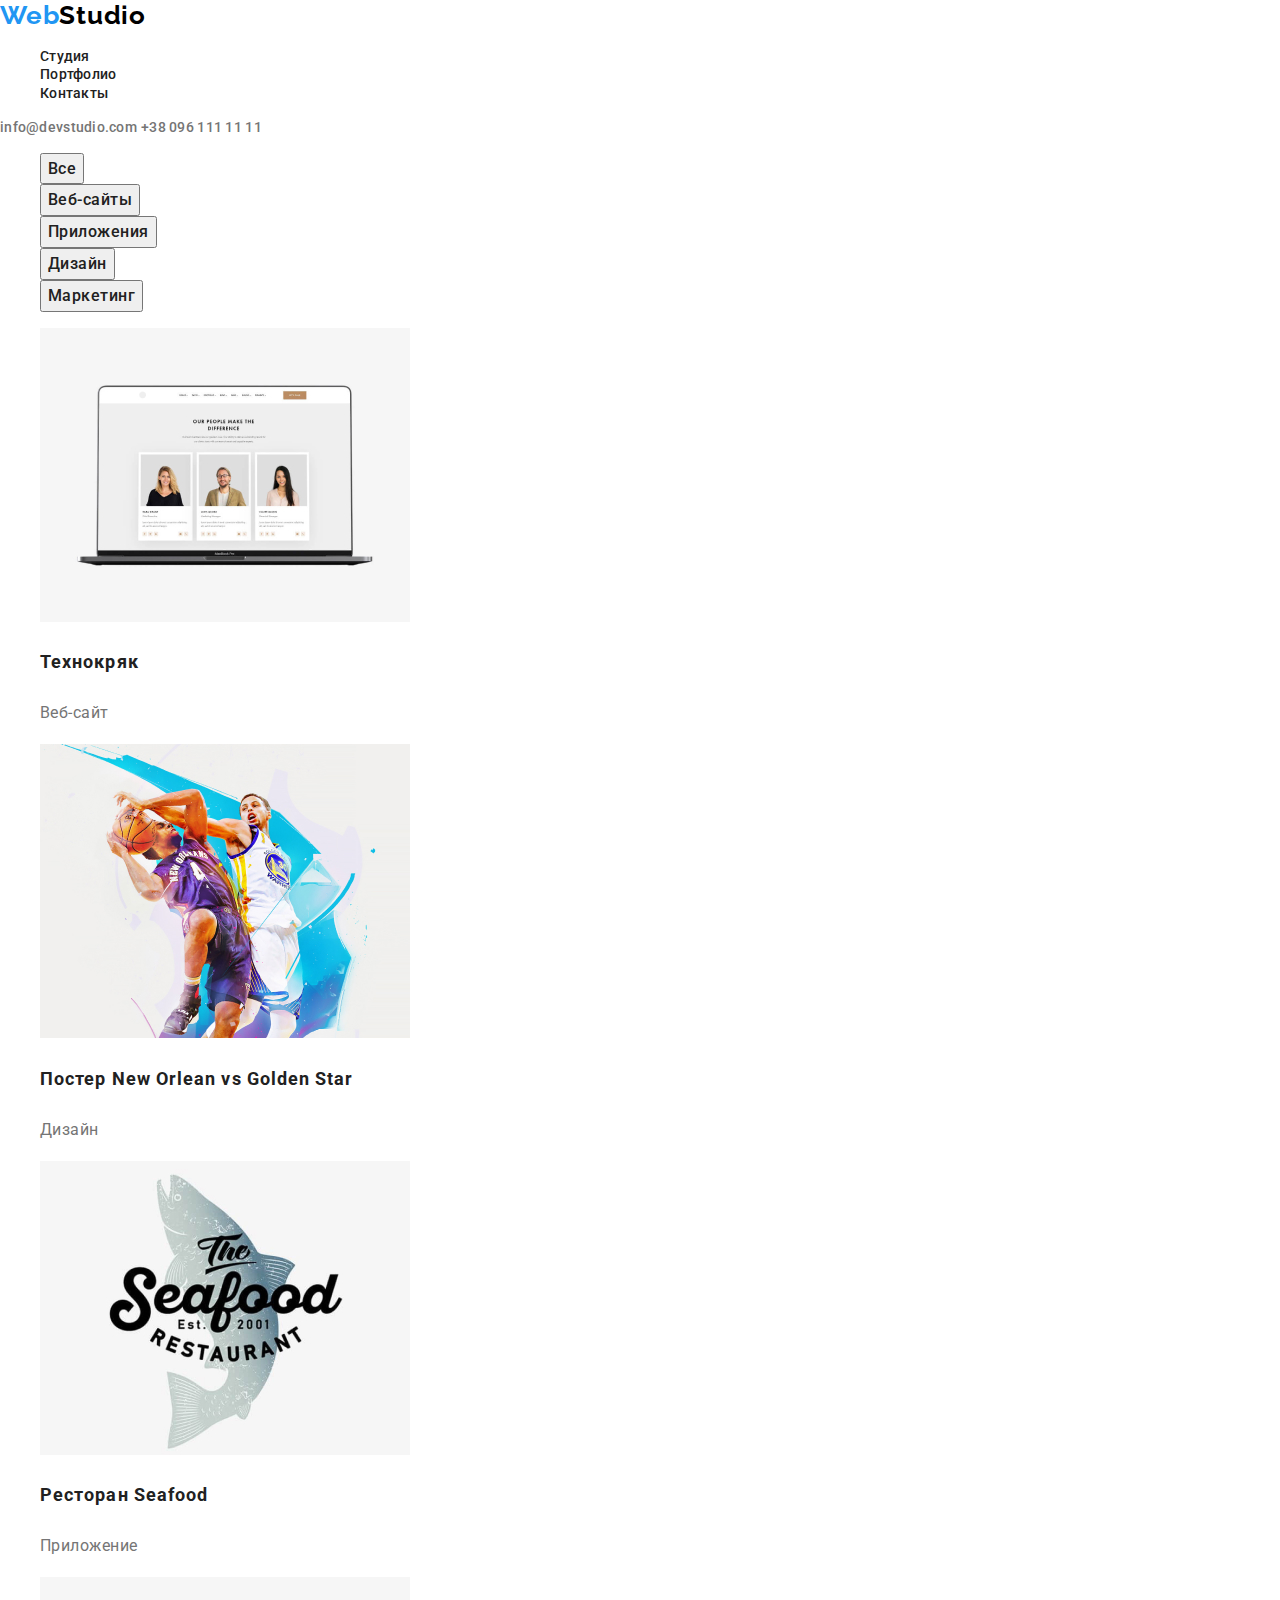
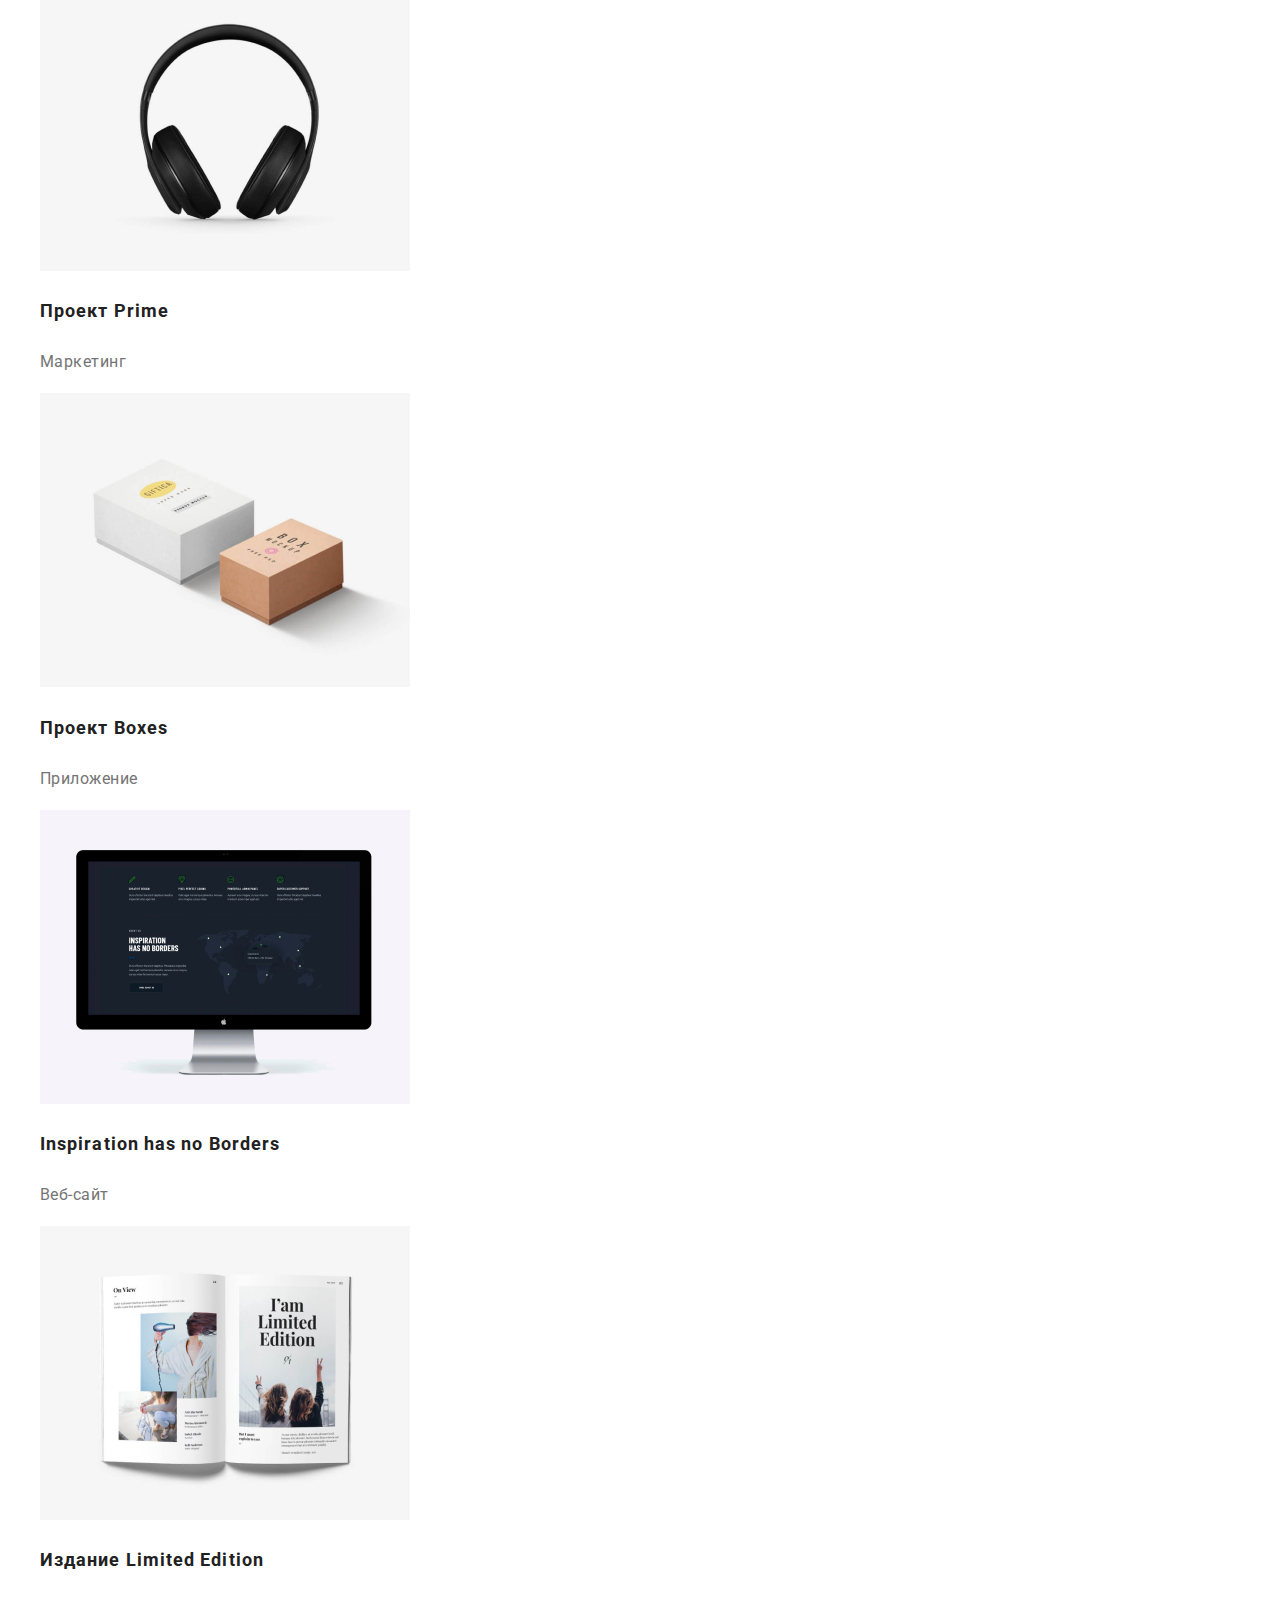
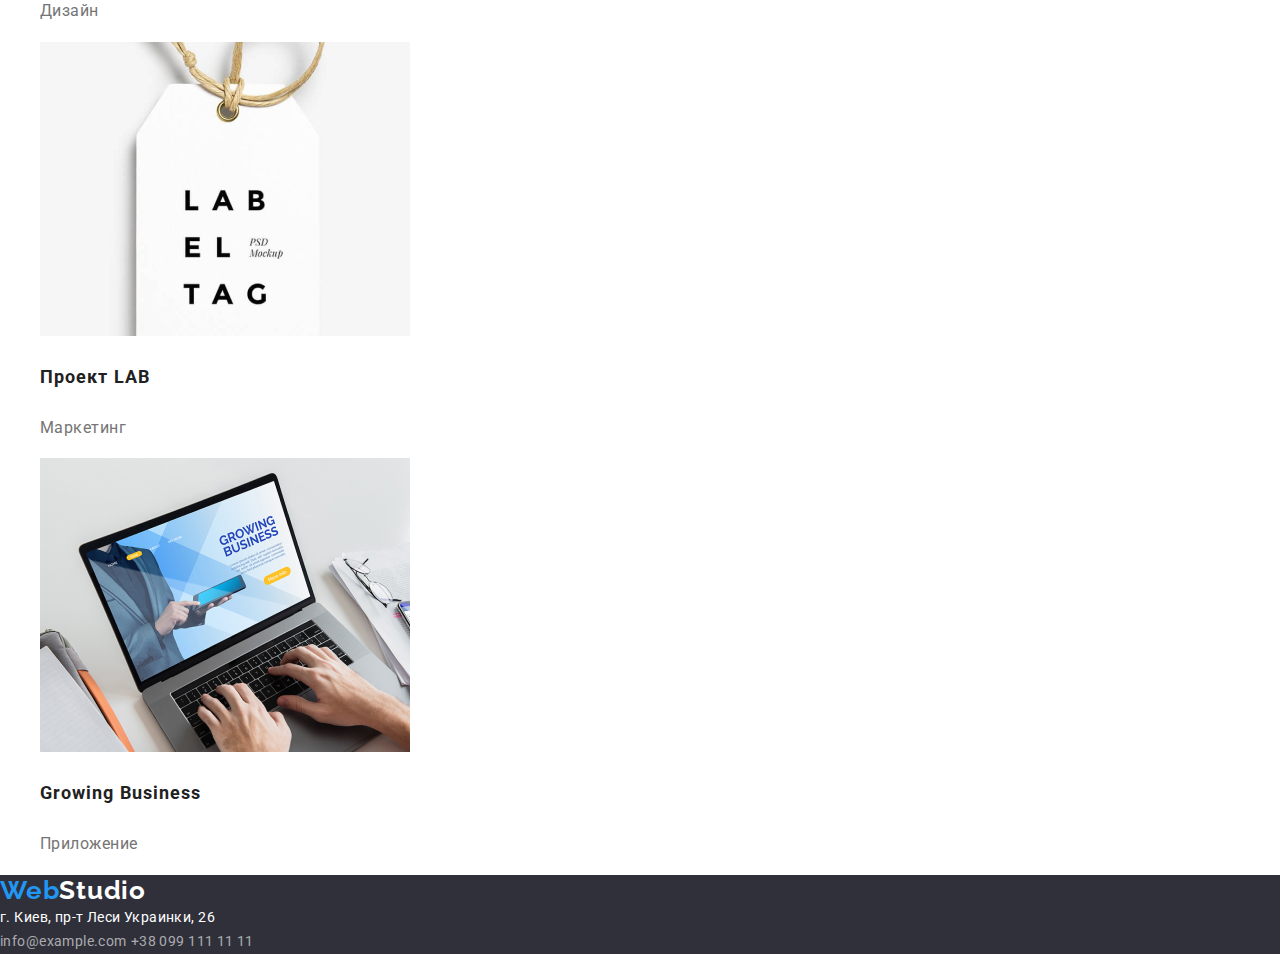
==== commit d3fb7fce: "mentors comments done" ====
--- a/portfolio.html
+++ b/portfolio.html
@@ -31,7 +31,7 @@
         <a class="header-mail-tel link" href="tel:+380961111111">+38 096 111 11 11</a>
     </header>
     <main>
-        <nav>
+        <section>
             <ul class="list">
                 <li><button class="portfolio-button" type="button">Все</button></li>
                 <li><button class="portfolio-button" type="button">Веб-сайты</button></li>
@@ -39,55 +39,56 @@
                 <li><button class="portfolio-button" type="button">Дизайн</button></li>
                 <li><button class="portfolio-button" type="button">Маркетинг</button></li>
             </ul>
-        </nav>
-        <ul class="list">
-            <li>
-                <img src="./images/portfolio/tekhnokryak.jpg" alt="Технокряк" width="370" />
-                <h3 class="portfolio-title">Технокряк</h3>
-                <p class="portfolio-text">Веб-сайт</p>
-            </li>
-            <li>
-                <img src="./images/portfolio/New-Orlean-vs-Golden-Star.jpg" alt="Постер" width="370" />
-                <h3 class="portfolio-title">Постер New Orlean vs Golden Star</h3>
-                <p class="portfolio-text">Дизайн</p>
-            </li>
-            <li>
-                <img src="./images/portfolio/seafood.jpg" alt="Приложение" width="370" />
-                <h3 class="portfolio-title">Ресторан Seafood</h3>
-                <p class="portfolio-text">Приложение</p>
-            </li>
-            <li>
-                <img src="./images/portfolio/prime.jpg" alt="Прайм" width="370" />
-                <h3 class="portfolio-title">Проект Prime</h3>
-                <p class="portfolio-text">Маркетинг</p>
-            </li>
-            <li>
-                <img src="./images/portfolio/boxes.jpg" alt="Проект Боксес" width="370">
-                <h3 class="portfolio-title">Проект Boxes</h3>
-                <p class="portfolio-text">Приложение</p>
-            </li>
-            <li>
-                <img src="./images/portfolio/Inspiration-has-no-Borders.jpg" lang="en" alt="Inspiration has no Borders"
-                    width="370">
-                <h3 class="portfolio-title" lang="en">Inspiration has no Borders</h3>
-                <p class="portfolio-text">Веб-сайт</p>
-            </li>
-            <li>
-                <img src="./images/portfolio/limited-edition.jpg" alt="Издание Limited Edition" width="370">
-                <h3 class="portfolio-title">Издание Limited Edition</h3>
-                <p class="portfolio-text">Дизайн</p>
-            </li>
-            <li>
-                <img src="./images/portfolio/lab.jpg" alt="Проект LAB" width="370">
-                <h3 class="portfolio-title">Проект LAB</h3>
-                <p class="portfolio-text">Маркетинг</p>
-            </li>
-            <li>
-                <img src="./images/portfolio/growing-business.jpg" alt="Growing Business" width="370">
-                <h3 class="portfolio-title" lang="en">Growing Business</h3>
-                <p class="portfolio-text">Приложение</p>
-            </li>
-        </ul>
+            <ul class="list">
+                <li>
+                    <img src="./images/portfolio/tekhnokryak.jpg" alt="Технокряк" width="370" />
+                    <h3 class="portfolio-title">Технокряк</h3>
+                    <p class="portfolio-text">Веб-сайт</p>
+                </li>
+                <li>
+                    <img src="./images/portfolio/New-Orlean-vs-Golden-Star.jpg" alt="Постер" width="370" />
+                    <h3 class="portfolio-title">Постер New Orlean vs Golden Star</h3>
+                    <p class="portfolio-text">Дизайн</p>
+                </li>
+                <li>
+                    <img src="./images/portfolio/seafood.jpg" alt="Приложение" width="370" />
+                    <h3 class="portfolio-title">Ресторан Seafood</h3>
+                    <p class="portfolio-text">Приложение</p>
+                </li>
+                <li>
+                    <img src="./images/portfolio/prime.jpg" alt="Прайм" width="370" />
+                    <h3 class="portfolio-title">Проект Prime</h3>
+                    <p class="portfolio-text">Маркетинг</p>
+                </li>
+                <li>
+                    <img src="./images/portfolio/boxes.jpg" alt="Проект Боксес" width="370">
+                    <h3 class="portfolio-title">Проект Boxes</h3>
+                    <p class="portfolio-text">Приложение</p>
+                </li>
+                <li>
+                    <img src="./images/portfolio/Inspiration-has-no-Borders.jpg" lang="en"
+                        alt="Inspiration has no Borders" width="370">
+                    <h3 class="portfolio-title" lang="en">Inspiration has no Borders</h3>
+                    <p class="portfolio-text">Веб-сайт</p>
+                </li>
+                <li>
+                    <img src="./images/portfolio/limited-edition.jpg" alt="Издание Limited Edition" width="370">
+                    <h3 class="portfolio-title">Издание Limited Edition</h3>
+                    <p class="portfolio-text">Дизайн</p>
+                </li>
+                <li>
+                    <img src="./images/portfolio/lab.jpg" alt="Проект LAB" width="370">
+                    <h3 class="portfolio-title">Проект LAB</h3>
+                    <p class="portfolio-text">Маркетинг</p>
+                </li>
+                <li>
+                    <img src="./images/portfolio/growing-business.jpg" alt="Growing Business" width="370">
+                    <h3 class="portfolio-title" lang="en">Growing Business</h3>
+                    <p class="portfolio-text">Приложение</p>
+                </li>
+            </ul>
+        </section>
+
     </main>
     <footer class="footer">
         <a href="" class="web-link link" lang="en">Web<span class="studio-link-footer link" lang="en">Studio</span></a>
--- a/css/styles.css
+++ b/css/styles.css
@@ -7,7 +7,6 @@
 }
 
 .body {
-  font-family: "Raleway", sans-serif;
   font-family: "Roboto", sans-serif;
   background-color: var(--white-color);
 }
@@ -22,6 +21,7 @@
 
 .hero-button {
   background-color: var(--brand-color);
+  cursor: pointer;
 }
 
 /* -------------HEADER--------------- */
@@ -30,7 +30,7 @@
 } */
 
 .web-link {
-  font-family: Raleway;
+  font-family: "Raleway", sans-serif;
   font-style: normal;
   font-weight: bold;
   font-size: 26px;
@@ -40,7 +40,7 @@
 }
 
 .studio-link {
-  font-family: Raleway;
+  font-family: "Raleway", sans-serif;
   font-style: normal;
   font-weight: bold;
   font-size: 26px;
@@ -57,6 +57,8 @@
   color: var(--nav-color);
 }
 
+.studio-link:hover,
+.studio-link:focus,
 .header-page-link:hover,
 .header-page-link:focus {
   color: var(--brand-color);
@@ -70,6 +72,8 @@
   color: var(--color-gray);
 }
 
+.footer-mail-tel:hover,
+.footer-mail-tel:focus,
 .header-mail-tel:hover,
 .header-mail-tel:focus {
   color: var(--brand-color);
@@ -164,11 +168,17 @@
   color: var(--white-color);
 }
 
+.studio-link-footer:hover,
+.studio-link-footer:focus {
+  color: var(--brand-color);
+}
+
 .address {
   font-size: 14px;
   line-height: 1.71;
   letter-spacing: 0.03em;
   color: var(--white-color);
+  font-style: normal;
 }
 
 .footer-mail-tel {
@@ -176,16 +186,19 @@
   line-height: 1.71;
   letter-spacing: 0.03em;
   color: rgba(255, 255, 255, 0.6);
+  text-decoration: none;
 }
 
 /* ----------------------------PORTFOLIO--------------- */
 
 .portfolio-button {
+  font-weight: 500;
   font-size: 16px;
   line-height: 1.62;
   text-align: center;
   letter-spacing: 0.03em;
   color: var(--nav-color);
+  cursor: pointer;
 }
 
 .portfolio-button:hover,
